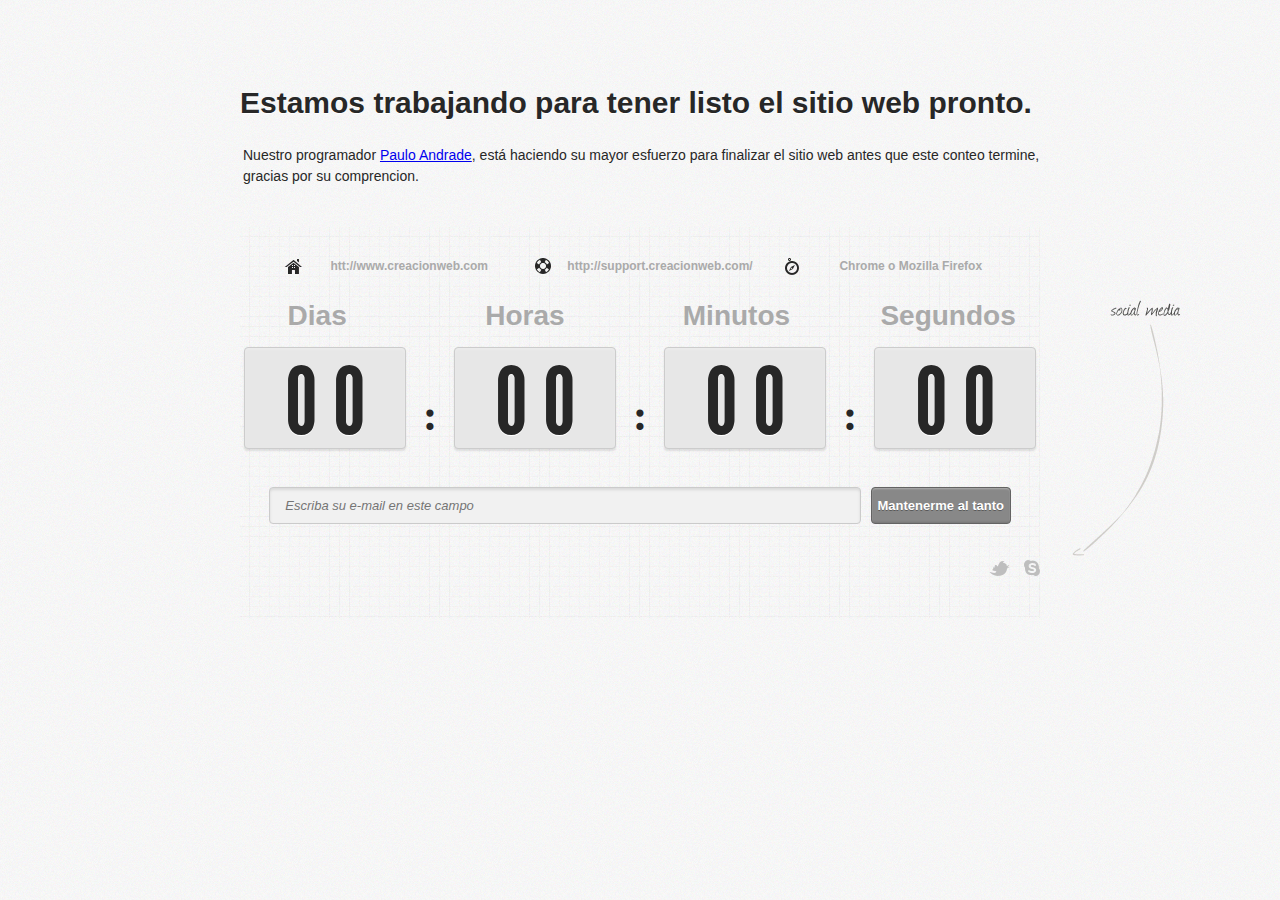
==== proyectos/Pagina_en_construccion/index.html @ deeb63c0 "Aadiendo plantilla de Web en construccion" ====
<!DOCTYPE html>
<html lang="es">
<head>
    <meta charset="utf-8" />
    <title>Página en construcción</title>
    <meta name="viewport" content="width=device-width" />
    <link rel="stylesheet" href="css/reset.css">
    <link rel="stylesheet" href="fonts/stylesheet.css">
    <link rel="stylesheet" href="css/style.css">
    <!--[if lt IE 9]>
        <link rel="stylesheet" href="css/ie.css">
    <![endif]-->
    <!-- IE fix for HTML5 tags -->
    <!--[if lt IE 9]>
        <script src="http://html5shiv.googlecode.com/svn/trunk/html5.js"></script>
    <![endif]-->
    <script src="https://ajax.googleapis.com/ajax/libs/jquery/1.10.2/jquery.min.js"></script>
    <script src="js/modernizr.custom.js"></script>
    <script src="js/jquery.countdown.js"></script>
    <script src="js/script.js"></script>
</head>
<body>
    <div id="wrapper">
        <header>
            <h1>Estamos trabajando para tener listo el sitio web pronto.</h1>
            <p>Nuestro programador <a href="http://www.pauloandrade1.com">Paulo Andrade</a>, está haciendo su mayor esfuerzo para finalizar el sitio web antes que este conteo termine, gracias por su comprencion.</p>
        </header>
        <div id="main">
            <nav>
                <ul>
                    <li class="home"><a href="#">htt://www.creacionweb.com</a></li>
                    <li class="support"><a href="#">http://support.creacionweb.com/</a></li>
                    <li class="browser"><a href="#">Chrome o Mozilla Firefox</a></li>
                </ul>
            </nav>
            <article>
                <div id="days">
                    <ul>
                        <li class="days_a">Dias</li>
                        <li class="days_b"></li>
                        <li class="days_a">Horas</li>
                        <li class="days_b"></li>
                        <li class="days_a">Minutos</li>
                        <li class="days_b"></li>
                        <li class="days_a">Segundos</li>
                    </ul>
                </div>
                <div id="counter">
                </div>
                <form action="email.php" method="post">
                    <form action="" method="get">
                        <input type="email" class="email" name="email" placeholder="Escriba su e-mail en este campo" required />
                        <input type="submit" class="submit" value="Mantenerme al tanto" />
                    </form>
                </form>
                <div class="social-media-arrow"></div>
                <footer>
                   <ul>
                      <li><a class="twitter" href=""></a></li>
                      <li><a class="skype" href=""></a></li>
                   </ul>
                </footer>
            </article>
        </div>
    </div>
</body>
</html>
---- proyectos/Pagina_en_construccion/fonts/stylesheet.css ----
/* Generated by Font Squirrel (http://www.fontsquirrel.com) on August 1, 2012 08:51:02 AM America/New_York */



@font-face {
    font-family: 'LeagueGothicRegular';
    src: url('League_Gothic-webfont.eot');
    src: url('League_Gothic-webfont.eot?#iefix') format('embedded-opentype'),
         url('League_Gothic-webfont.woff') format('woff'),
         url('League_Gothic-webfont.ttf') format('truetype'),
         url('League_Gothic-webfont.svg#LeagueGothicRegular') format('svg');
    font-weight: normal;
    font-style: normal;

}
---- proyectos/Pagina_en_construccion/css/style.css ----
body {
    background: url(../images/body-pattern.jpg) top left repeat;
    font-family: Arial, Helvetica, sans-serif;
    font-size: 16px;
    line-height: 1.5;
    padding-bottom: 30px;
}
header {
	margin-top:80px;
	width: 100%;
}
header h1 {
	color: #272727;
    font-size: 30px;
    font-weight: bold;
    text-shadow: 0 1px 0 #fff;
}
header p {
    color: #272727;
    font-size: 14px;
    margin: 20px 0 0 3px;
}
nav{
    color: #aaa;
    width: 100%;
}
nav a{
	color:#aaa;
	text-decoration: none;
}
nav a:hover{
	color: #aaa;
	text-decoration: underline;
}
nav ul{
	font-size:0;
	text-align:center;
}
nav ul li{
	display:inline-block;
	font-size:12px;
	font-weight: bold;
	padding: 10px 0 10px 0;
	text-align:center;
	width:33%;
}
#main {
	background: url(../images/main-content-pattern.jpg) top left repeat;
    margin-top: 40px;
    padding-top: 20px;
    width: 100%;
}
#wrapper{
	margin:0 auto;
	max-width: 800px;
}

.home { background: url(../images/home.png) left center no-repeat; }
.support { background: url(../images/support.png) left center no-repeat; }
.browser { background: url(../images/browser.png) left center no-repeat; }

/* ---- Counter ---- */
#counter {
	color: #272727;
    height: 120px;
    font-family: 'LeagueGothicRegular', Arial, Helvetica, sans-serif;
    font-size: 92px;
    line-height: 1.2;
    text-align: center;
    text-shadow: 0 1px 0 #fff;
    overflow: hidden;
    width: 100%;
}
.countDays, .countHours, .countMinutes, .countSeconds {
    background: #e7e7e7;
    background-image: linear-gradient(top, rgba(255,255,255,.1), rgba(0,0,0,.07));
    border: 1px solid #ccc;
    border-radius: 4px;
    box-shadow:
        0 2px 3px 0 rgba(255,255,255,.2) inset,
        0 2px 2px 0 rgba(0,0,0,.1);
    display: inline-block;
    height: 100px;
    vertical-align: top;
    width: 20%;
}
.points {
    display: inline-block;
    margin: 0;
    font-family: Georgia, serif;
    font-size: 44px;
    font-weight: bold;
    text-align: center;
    line-height: 138px;
    text-shadow: none;
    vertical-align: top;
    width: 6%;
}
.position {
	display: inline-block;
    height: 70%;
    vertical-align: top;
    width: 30%;
}
.boxName {
	display: none;
}
#days{
    color: #aaa;
    width: 100%;
}
#days ul{
	font-size:0;
	text-align:center;
}
#days ul li.days_a{
	display:inline-block;
	font-size:28px;
	font-weight: bold;
	padding: 10px 0 10px 0;
	text-align:left;
	width:20%;
}
#days ul li.days_b{
	display:inline-block;
	font-weight: bold;
	padding: 10px 0 10px 0;
	text-align:center;
	width:6%;
}
/* ---- Subscription Form ---- */
 
form {
    margin-top: 20px;
    width: 100%;
    text-align: center;
}
 
.email {
    width: 70%;
    height: 35px;
    padding: 0 15px;
    background: #f1f1f1;
    background-image: linear-gradient(top, rgba(255,255,255,.02), rgba(0,0,0,.02));
    border: 1px solid #cbcbcb;
    box-shadow: 0 2px 3px 0 rgba(0,0,0,.1) inset;
    border-radius: 4px;
    font-family: Arial, Helvetica, sans-serif;
    font-size: 13px;
    color: #b3b2b2;
    font-style: italic;
}
 
.email:focus {
    outline: 0;
    border: 1px solid #c0c0c0;
    box-shadow: 0 2px 3px 0 rgba(0,0,0,.2) inset;
}
 
.submit {
    width: 140px;
    height: 37px;
    margin: 0 0 0 5px;
    padding: 0;
    background: #888;
    background-image: linear-gradient(top, rgba(255,255,255,.1), rgba(0,0,0,.1));
    border: 1px solid #636363;
    box-shadow:
        0 1px 2px 0 rgba(253,252,252,.35) inset,
        0 -1px 2px 0 rgba(0,0,0,.15) inset;
    border-radius: 4px;
    font-family: Arial, Helvetica, sans-serif;
    font-size: 13px;
    font-weight: bold;
    color: #fff;
    text-shadow: 0 1px 0 rgba(0,0,0,.35);
    line-height: 13px;
    cursor: pointer;
}
.submit:hover {
    background-image: linear-gradient(bottom, rgba(255,255,255,.1), rgba(0,0,0,.1));
    box-shadow: 0 1px 2px 0 rgba(0,0,0,.15) inset;
}
.submit:active {
    box-shadow:
        0 1px 2px 0 rgba(0,0,0,.15) inset,
        0 3px 13px 3px rgba(0,0,0,.3) inset;
    color: #ddd;
}

/* ---- Footer ---- */

footer {
   width: 100%;
   padding: 20px 0;
   overflow: hidden;
}

footer ul {
   float: right;
   width: 15%px;
   height: 22px;
}

footer ul li {
   display: inline-block;
   vertical-align: top;
}

footer a {
   position: relative;
   display: block;
   margin-left: 10px;
}
.twitter {
   width: 21px;
   height: 16px;
   background: url(../images/twitter.png) center center no-repeat;
}
.skype {
   width: 16px;
   height: 16px;
   background: url(../images/skype.png) center center no-repeat;
}
.social-media-arrow {
   position: absolute;
   top: 300px;
   right: 100px;
   width: 108px;
   height: 256px;
   background: url(../images/social-media-arrow.png) top left no-repeat;
}
@media screen and (max-width:1150px){
.social-media-arrow {
	display: none;
}
}
@media screen and (max-width:480px){
nav ul li{
	width:100%;
}
}
@media screen and (max-width:728px){
nav ul li{
	width:50%;
}
}
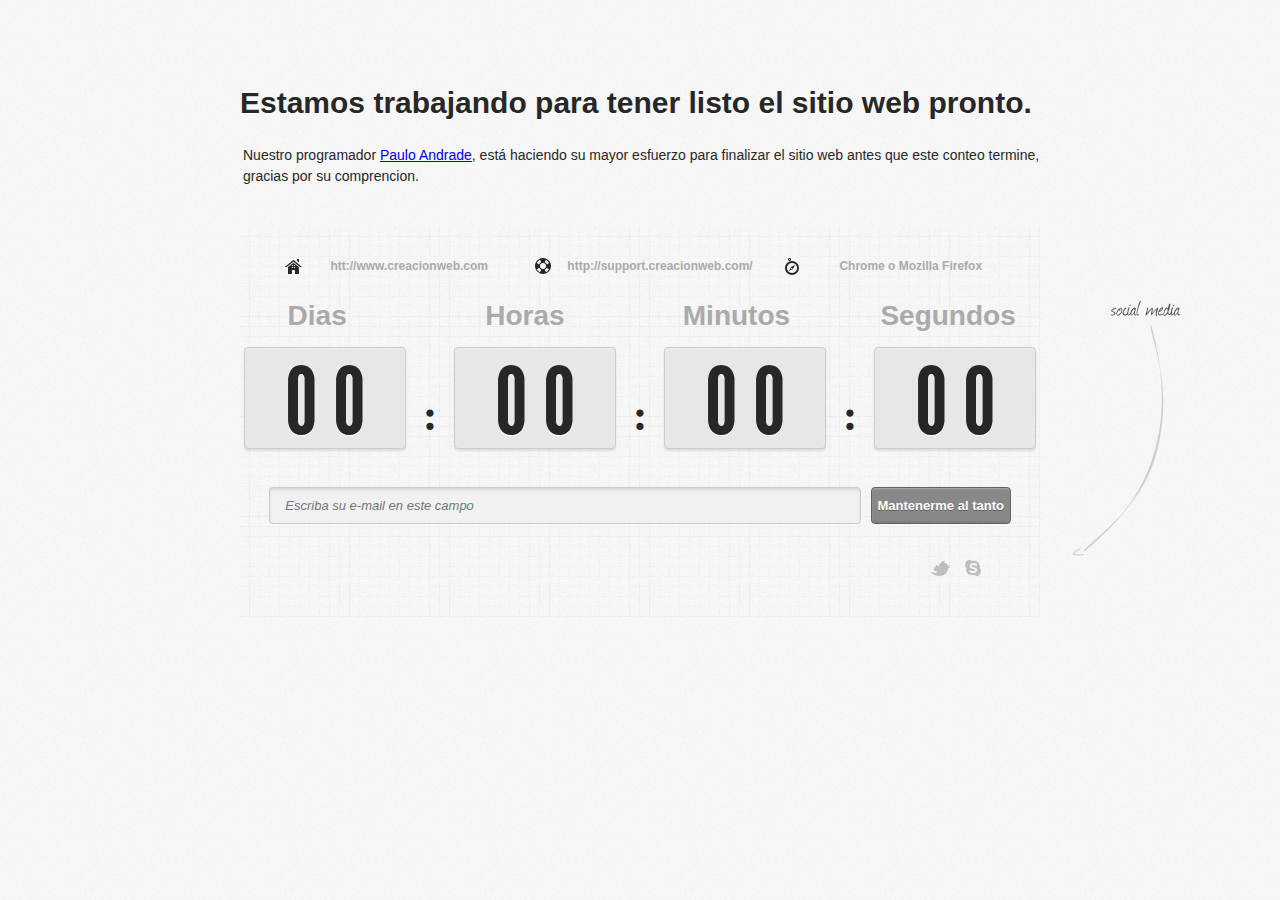
==== commit 5a9c5b0e: "Corrigiendo errores de validacion html y css, los archivos estan validados" ====
--- a/proyectos/Pagina_en_construccion/index.html
+++ b/proyectos/Pagina_en_construccion/index.html
@@ -48,10 +48,8 @@
                 <div id="counter">
                 </div>
                 <form action="email.php" method="post">
-                    <form action="" method="get">
                         <input type="email" class="email" name="email" placeholder="Escriba su e-mail en este campo" required />
                         <input type="submit" class="submit" value="Mantenerme al tanto" />
-                    </form>
                 </form>
                 <div class="social-media-arrow"></div>
                 <footer>
--- a/proyectos/Pagina_en_construccion/css/style.css
+++ b/proyectos/Pagina_en_construccion/css/style.css
@@ -73,7 +73,6 @@
 }
 .countDays, .countHours, .countMinutes, .countSeconds {
     background: #e7e7e7;
-    background-image: linear-gradient(top, rgba(255,255,255,.1), rgba(0,0,0,.07));
     border: 1px solid #ccc;
     border-radius: 4px;
     box-shadow:
@@ -141,7 +140,6 @@
     height: 35px;
     padding: 0 15px;
     background: #f1f1f1;
-    background-image: linear-gradient(top, rgba(255,255,255,.02), rgba(0,0,0,.02));
     border: 1px solid #cbcbcb;
     box-shadow: 0 2px 3px 0 rgba(0,0,0,.1) inset;
     border-radius: 4px;
@@ -163,7 +161,6 @@
     margin: 0 0 0 5px;
     padding: 0;
     background: #888;
-    background-image: linear-gradient(top, rgba(255,255,255,.1), rgba(0,0,0,.1));
     border: 1px solid #636363;
     box-shadow:
         0 1px 2px 0 rgba(253,252,252,.35) inset,
@@ -178,7 +175,6 @@
     cursor: pointer;
 }
 .submit:hover {
-    background-image: linear-gradient(bottom, rgba(255,255,255,.1), rgba(0,0,0,.1));
     box-shadow: 0 1px 2px 0 rgba(0,0,0,.15) inset;
 }
 .submit:active {
@@ -198,7 +194,7 @@
 
 footer ul {
    float: right;
-   width: 15%px;
+   width: 15%;
    height: 22px;
 }
 
